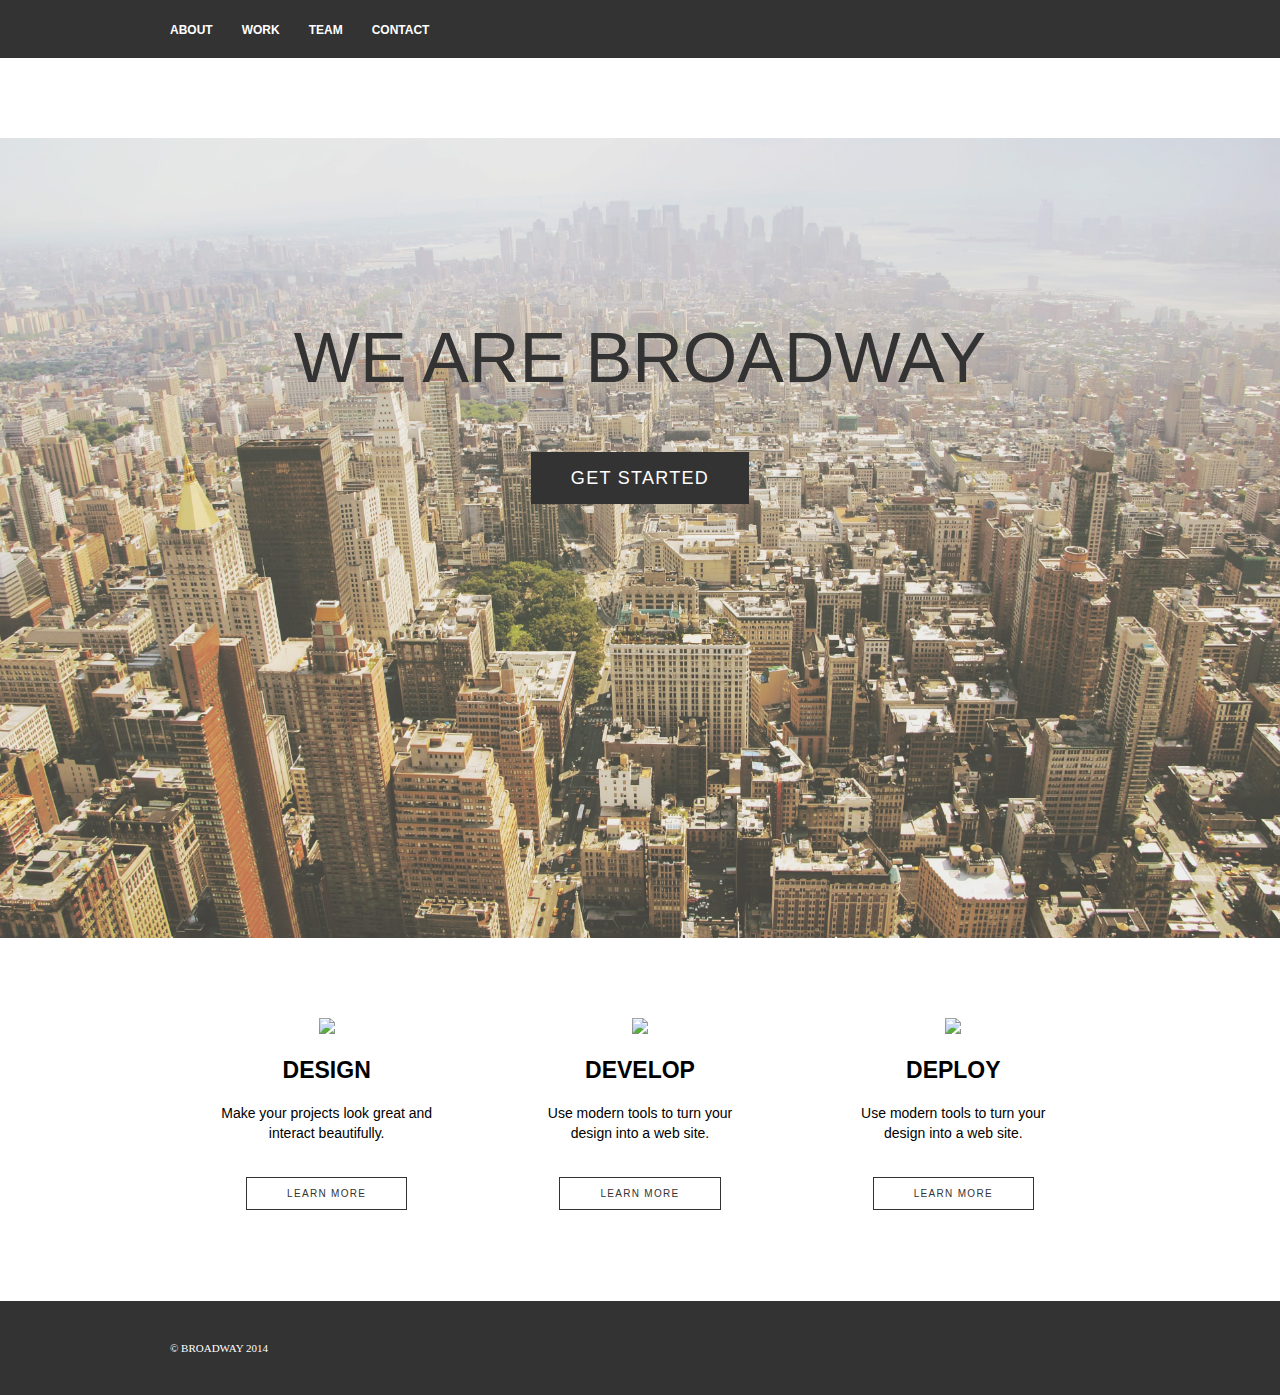
==== project1/index.html @ 617d1fe2 "add first project" ====
<!DOCTYPE html>
<!--[if lt IE 7]>      <html class="no-js lt-ie9 lt-ie8 lt-ie7"> <![endif]-->
<!--[if IE 7]>         <html class="no-js lt-ie9 lt-ie8"> <![endif]-->
<!--[if IE 8]>         <html class="no-js lt-ie9"> <![endif]-->
<!--[if gt IE 8]><!--> <html class="no-js"> <!--<![endif]-->
<head>
    <meta charset="utf-8">
    <meta http-equiv="X-UA-Compatible" content="IE=edge">
    <title>Broadway</title>
    <meta name="description" content="Free Web tutorials">
    <meta name="keywords" content="HTML,CSS,XML,JavaScript">
    <meta name="author" content="Florentina Lacatus using CodeAcademy">
    <!-- Latest compiled and minified CSS -->
<link rel="stylesheet" href="https://maxcdn.bootstrapcdn.com/bootstrap/3.3.6/css/bootstrap.min.css" integrity="sha384-1q8mTJOASx8j1Au+a5WDVnPi2lkFfwwEAa8hDDdjZlpLegxhjVME1fgjWPGmkzs7" crossorigin="anonymous">

<!-- Optional theme -->
<link rel="stylesheet" href="https://maxcdn.bootstrapcdn.com/bootstrap/3.3.6/css/bootstrap-theme.min.css" integrity="sha384-fLW2N01lMqjakBkx3l/M9EahuwpSfeNvV63J5ezn3uZzapT0u7EYsXMjQV+0En5r" crossorigin="anonymous">

<!-- Latest compiled and minified JavaScript -->
<script src="https://maxcdn.bootstrapcdn.com/bootstrap/3.3.6/js/bootstrap.min.js" integrity="sha384-0mSbJDEHialfmuBBQP6A4Qrprq5OVfW37PRR3j5ELqxss1yVqOtnepnHVP9aJ7xS" crossorigin="anonymous"></script>
    <link rel="stylesheet" href="css/mystyle.css">
</head>

<body>
<!--HEADER-->
    <header>
        <div class="container">
                <ul class="nav">
                    <li><a href="#">About</a></li>
                    <li><a href="#">Work</a></li>
                    <li><a href="#">Team</a></li>
                    <li><a href="#">Contact</a></li>
                </ul>
        </div>
    </header>

<!--Content-->
    <section class="content">
    <div class="jumbotron"> <!-- template from bootstrap -->
    <div class="container">
            <div class="main">
                <h1>We are Broadway</h1>
                <a class="btn-primary" href="#">Get Started</a>
            </div>
        </div>
    </div>
    </section>

<!--UnderCover-->

    <section class="underCover">
        <div class="container">
            <div class="col">
                <img src="https://s3.amazonaws.com/codecademy-content/projects/broadway/design.svg">
                <h2>Design</h2>
                <p>Make your projects look great and interact beautifully.</p>
                <a class="button" href="#">Learn More</a>
            </div>
            <div class="col">
                <img src="https://s3.amazonaws.com/codecademy-content/projects/broadway/develop.svg">
                <h2>Develop</h2>
                <p>Use modern tools to turn your design into a web site.</p>
                <a class="button" href="#">Learn More</a>
            </div>
            <div class="col">
                <img src="https://s3.amazonaws.com/codecademy-content/projects/broadway/deploy.svg">
                <h2>Deploy</h2>
                <p>Use modern tools to turn your design into a web site.</p>
                <a class="button" href="#">Learn More</a>
            </div>
        </div>
        <div class="clearfix"></div>
    </section>

<!--Footer-->
    <footer>
        <div class="container">
            <p>© Broadway 2014</p>
        </div>
    </footer>
</body>
</html>
---- project1/css/mystyle.css ----
html, body {
    margin: 0;
    padding: 0;
}
/*---Header---*/
header {
    background-color: #333333
}
.container {
    max-width: 940px;
    margin: 0 auto;
    padding: 0 10px;
}
.nav{
    list-style-type: none;
    margin: 0;
    padding: 20px 0;
}
.nav li {
    list-style-type: none;
    text-transform: uppercase;
    display: inline;
    margin-right: 25px;
    text-align: center;
    font-family: 'Raleway', sans-serif;
    font-size: 12px;
    font-weight: 600;
}
.nav a{
    text-decoration: none;
    color: #fff;
}

/*---Content---*/

.jumbotron {
    background: url(../images/bg.jpg) no-repeat center center;
    height: 800px;
    background-size: cover;
}
.container {
    max-width: 940px;
    margin: 0 auto;
    padding: 0 10px
}
.main {
    top: 180px;
    text-align: center;
    text-transform: uppercase;
    padding-top: 180px;
}
.main h1 {
    font-size: 70px;
    font-family: sans-serif;
    color: #333;
    font-weight: 400;
    margin: 0 auto;
    padding-bottom: 70px;
}
.main .btn-primary{
    background-color: #333;
    color: #fff;
    font-family: 'Raleway', sans-serif;
    font-weight: 400;
    font-size: 18px;
    letter-spacing: 1.3px;
    padding: 16px 40px;
    text-decoration: none;
    text-transform: uppercase;
}

/*---UnderCover---*/
section {
    padding-top: 80px;
}
section .col {
    float: left;
    width: 33.333%;
    font-family: sans-serif;
    text-align: center;
    padding-bottom: 100px;
}
section img {
    height: 32px;
}
section h2{
    text-transform: uppercase;
    font-size: 23px;
    font-weight: 600;
}
section p{
    font-weight: 400;
    font-size: 14px;
    line-height: 20px;
    padding: 0 50px;
    margin-bottom: 40px;
}
section .button{
    text-decoration: none;
    border: 1px solid #333;
    padding: 10px 40px;
    color: #333;
    text-transform: uppercase;
    font-size: 10px;
    letter-spacing: 1.3px;
}
.clearfix {
    clear: both;
}

/*---Footer---*/

footer {
    background-color: #333;
    color: #fff;
    padding: 30px 0;
}
footer p{
    text-transform: uppercase;
    font-size: 11px;
}

/* Media Queries */

@media (max-width: 525px) {
    section {
        padding: 0;
    }
    section .col {
        float: none;
        margin: 0 auto;
        padding:10px 0;
        width: 100%;
    }
    section p {
        margin: 0 auto;
        padding: 10px 0;
    }
    section h2 {
        font-size: 12px;
    }
    section .button {
        padding: 0;
        letter-spacing: 0;
        font-size: 8px;
    }
    section img{
        height: 15px;
    }
}
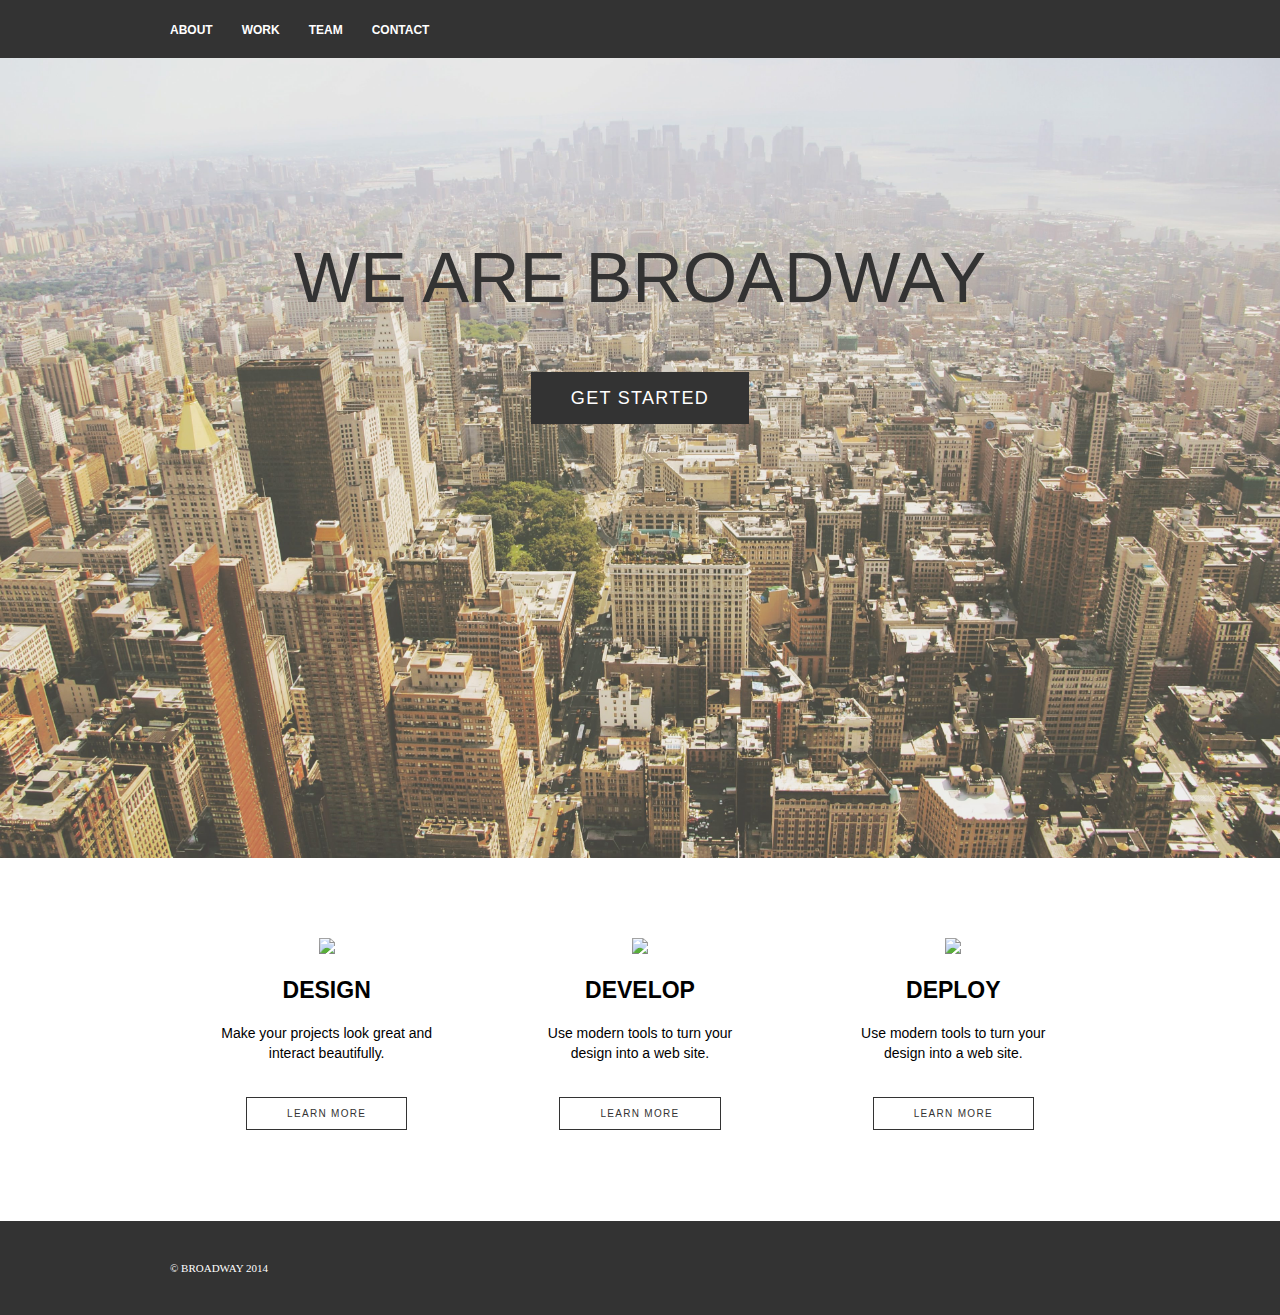
==== commit ed2f7ce8: "modify index" ====
--- a/project1/index.html
+++ b/project1/index.html
@@ -10,17 +10,8 @@
     <meta name="description" content="Free Web tutorials">
     <meta name="keywords" content="HTML,CSS,XML,JavaScript">
     <meta name="author" content="Florentina Lacatus using CodeAcademy">
-    <!-- Latest compiled and minified CSS -->
-<link rel="stylesheet" href="https://maxcdn.bootstrapcdn.com/bootstrap/3.3.6/css/bootstrap.min.css" integrity="sha384-1q8mTJOASx8j1Au+a5WDVnPi2lkFfwwEAa8hDDdjZlpLegxhjVME1fgjWPGmkzs7" crossorigin="anonymous">
-
-<!-- Optional theme -->
-<link rel="stylesheet" href="https://maxcdn.bootstrapcdn.com/bootstrap/3.3.6/css/bootstrap-theme.min.css" integrity="sha384-fLW2N01lMqjakBkx3l/M9EahuwpSfeNvV63J5ezn3uZzapT0u7EYsXMjQV+0En5r" crossorigin="anonymous">
-
-<!-- Latest compiled and minified JavaScript -->
-<script src="https://maxcdn.bootstrapcdn.com/bootstrap/3.3.6/js/bootstrap.min.js" integrity="sha384-0mSbJDEHialfmuBBQP6A4Qrprq5OVfW37PRR3j5ELqxss1yVqOtnepnHVP9aJ7xS" crossorigin="anonymous"></script>
     <link rel="stylesheet" href="css/mystyle.css">
 </head>
-
 <body>
 <!--HEADER-->
     <header>
@@ -35,7 +26,7 @@
     </header>
 
 <!--Content-->
-    <section class="content">
+
     <div class="jumbotron"> <!-- template from bootstrap -->
     <div class="container">
             <div class="main">
@@ -44,11 +35,10 @@
             </div>
         </div>
     </div>
-    </section>
 
 <!--UnderCover-->
 
-    <section class="underCover">
+    <section>
         <div class="container">
             <div class="col">
                 <img src="https://s3.amazonaws.com/codecademy-content/projects/broadway/design.svg">
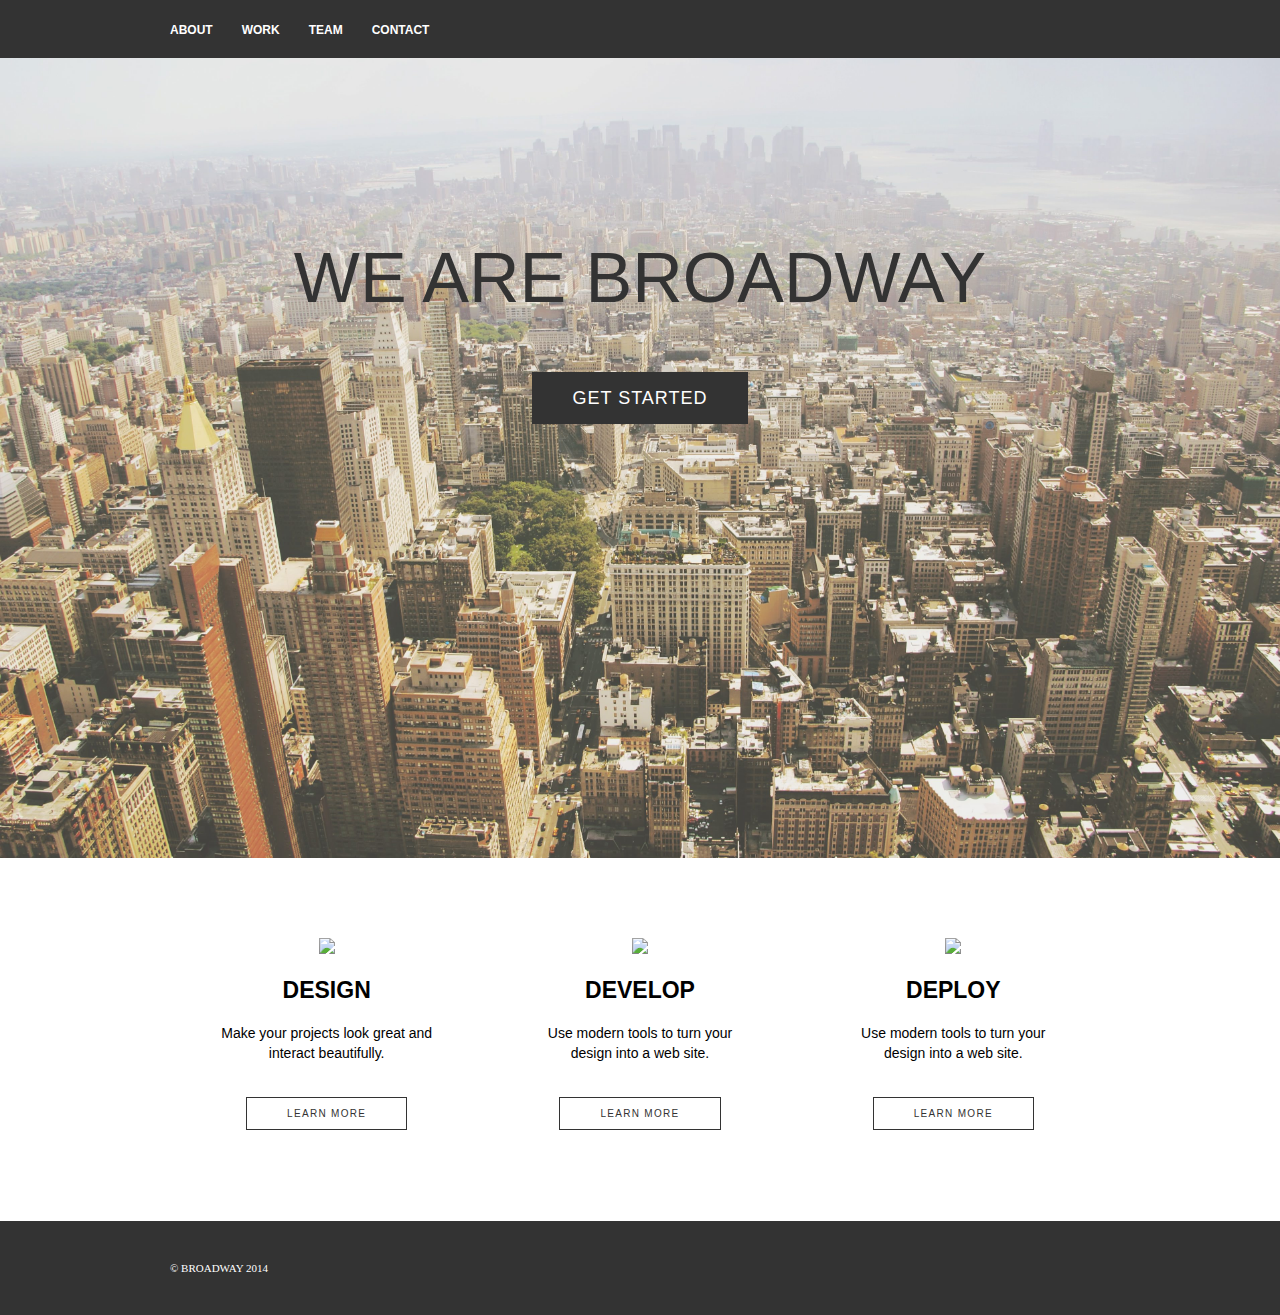
==== commit 97b5ea73: "modify" ====
--- a/project1/index.html
+++ b/project1/index.html
@@ -27,7 +27,7 @@
 
 <!--Content-->
 
-    <div class="jumbotron"> <!-- template from bootstrap -->
+    <div class="jumbotron">
     <div class="container">
             <div class="main">
                 <h1>We are Broadway</h1>
--- a/project1/css/mystyle.css
+++ b/project1/css/mystyle.css
@@ -63,7 +63,7 @@
     font-family: 'Raleway', sans-serif;
     font-weight: 400;
     font-size: 18px;
-    letter-spacing: 1.3px;
+    letter-spacing: 1px;
     padding: 16px 40px;
     text-decoration: none;
     text-transform: uppercase;
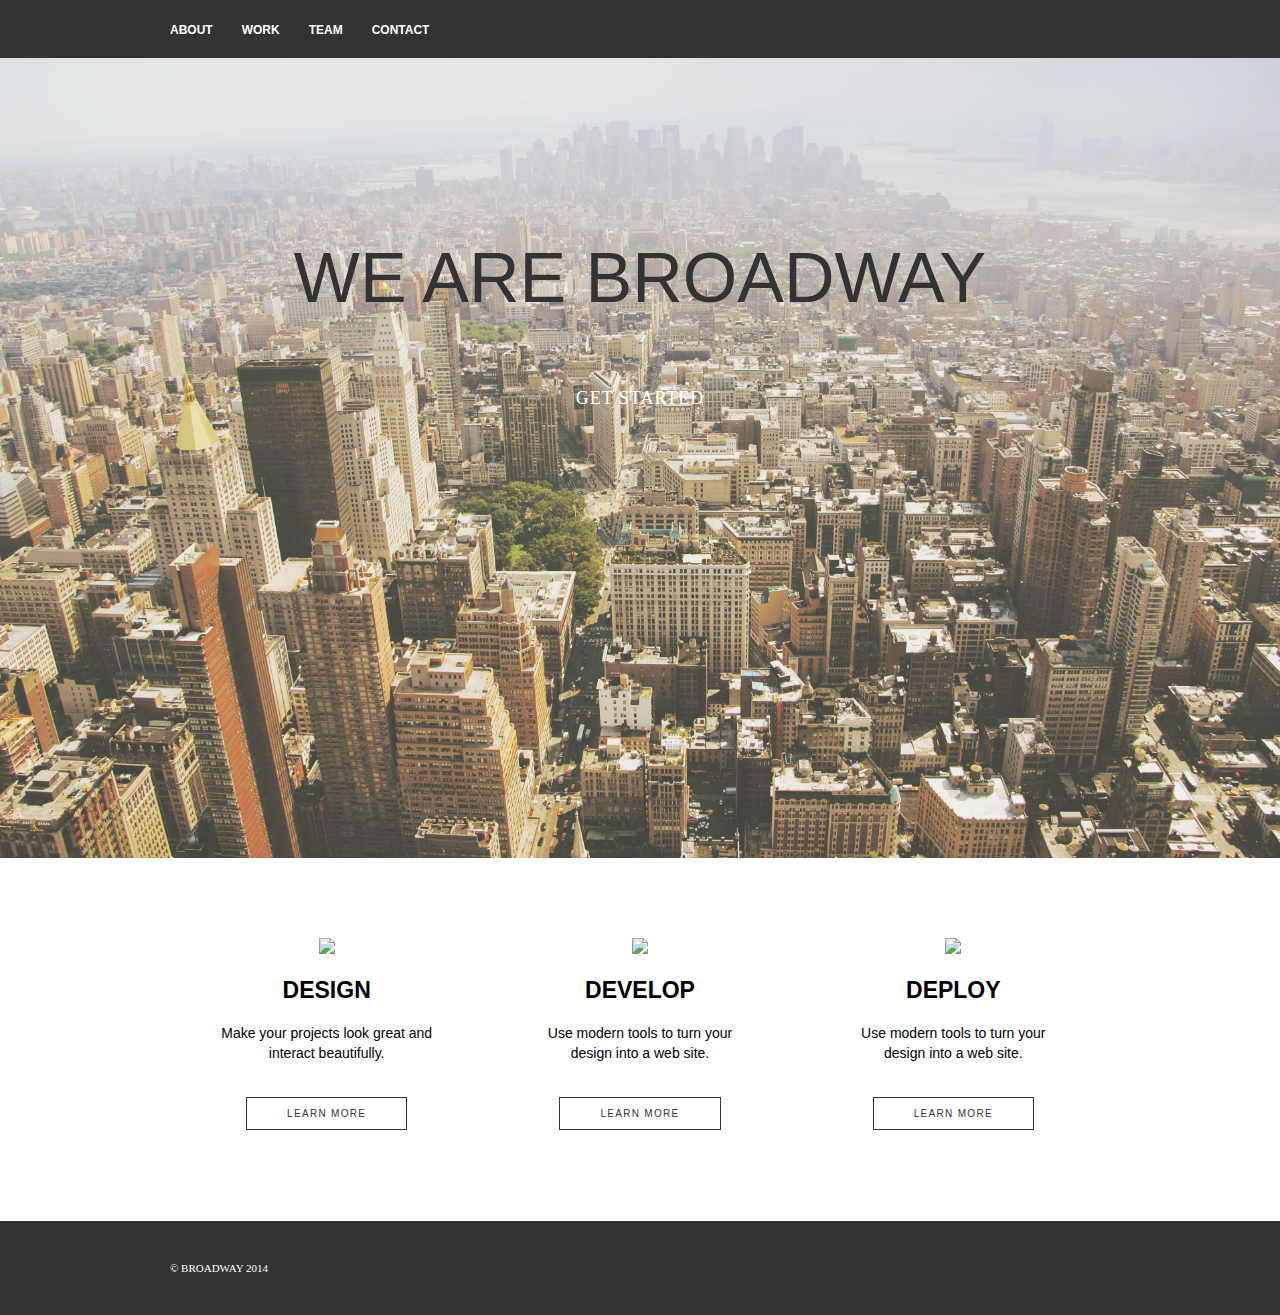
==== commit cc819777: "minor changes" ====
--- a/project1/index.html
+++ b/project1/index.html
@@ -10,6 +10,14 @@
     <meta name="description" content="Free Web tutorials">
     <meta name="keywords" content="HTML,CSS,XML,JavaScript">
     <meta name="author" content="Florentina Lacatus using CodeAcademy">
+    <!-- Latest compiled and minified CSS -->
+<link rel="stylesheet" href="https://maxcdn.bootstrapcdn.com/bootstrap/3.3.6/css/bootstrap.min.css" integrity="sha384-1q8mTJOASx8j1Au+a5WDVnPi2lkFfwwEAa8hDDdjZlpLegxhjVME1fgjWPGmkzs7" crossorigin="anonymous">
+
+<!-- Optional theme -->
+<link rel="stylesheet" href="https://maxcdn.bootstrapcdn.com/bootstrap/3.3.6/css/bootstrap-theme.min.css" integrity="sha384-fLW2N01lMqjakBkx3l/M9EahuwpSfeNvV63J5ezn3uZzapT0u7EYsXMjQV+0En5r" crossorigin="anonymous">
+
+<!-- Latest compiled and minified JavaScript -->
+<script src="https://maxcdn.bootstrapcdn.com/bootstrap/3.3.6/js/bootstrap.min.js" integrity="sha384-0mSbJDEHialfmuBBQP6A4Qrprq5OVfW37PRR3j5ELqxss1yVqOtnepnHVP9aJ7xS" crossorigin="anonymous"></script>
     <link rel="stylesheet" href="css/mystyle.css">
 </head>
 <body>
@@ -31,7 +39,7 @@
     <div class="container">
             <div class="main">
                 <h1>We are Broadway</h1>
-                <a class="btn-primary" href="#">Get Started</a>
+                <a class="btn btn-primary" href="#">Get Started</a>
             </div>
         </div>
     </div>
--- a/project1/css/mystyle.css
+++ b/project1/css/mystyle.css
@@ -19,7 +19,7 @@
 .nav li {
     list-style-type: none;
     text-transform: uppercase;
-    display: inline;
+    display: inline-block;
     margin-right: 25px;
     text-align: center;
     font-family: 'Raleway', sans-serif;
@@ -58,15 +58,11 @@
     padding-bottom: 70px;
 }
 .main .btn-primary{
-    background-color: #333;
     color: #fff;
-    font-family: 'Raleway', sans-serif;
-    font-weight: 400;
     font-size: 18px;
     letter-spacing: 1px;
     padding: 16px 40px;
     text-decoration: none;
-    text-transform: uppercase;
 }
 
 /*---UnderCover---*/
